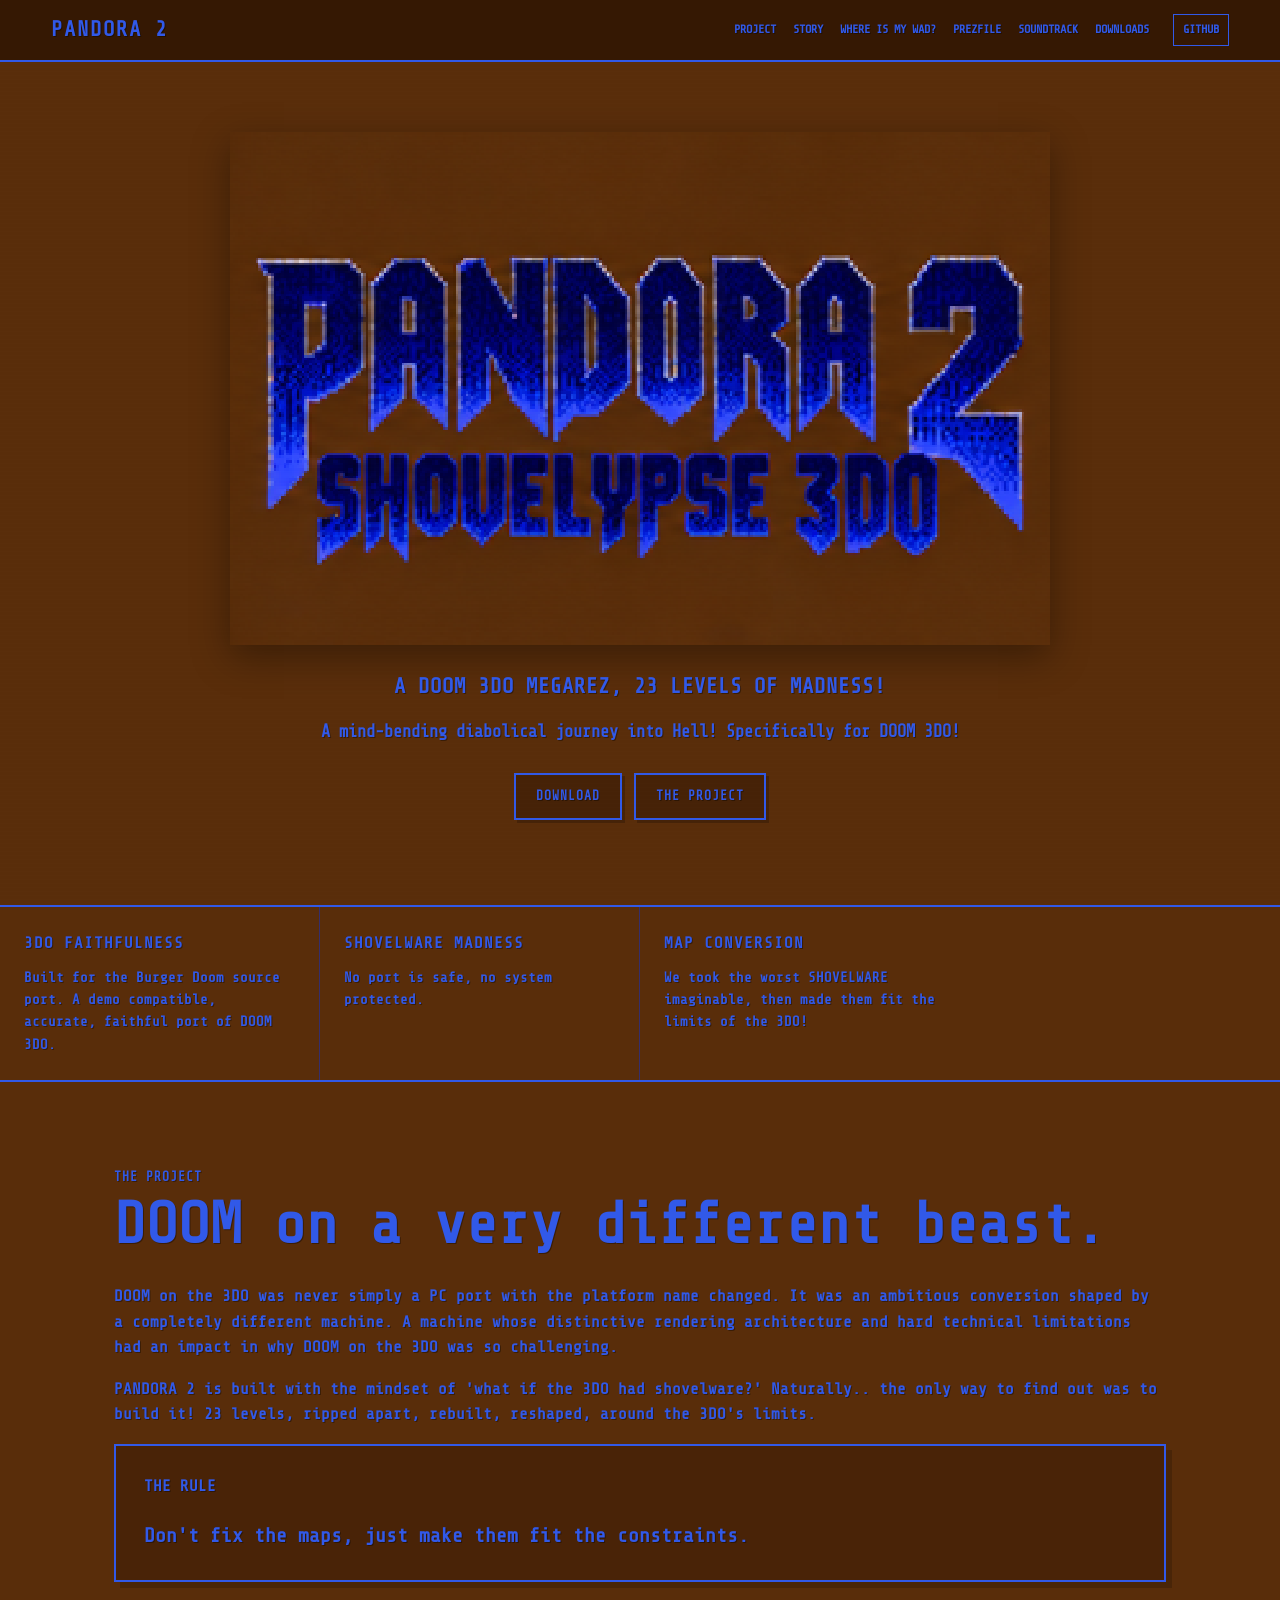
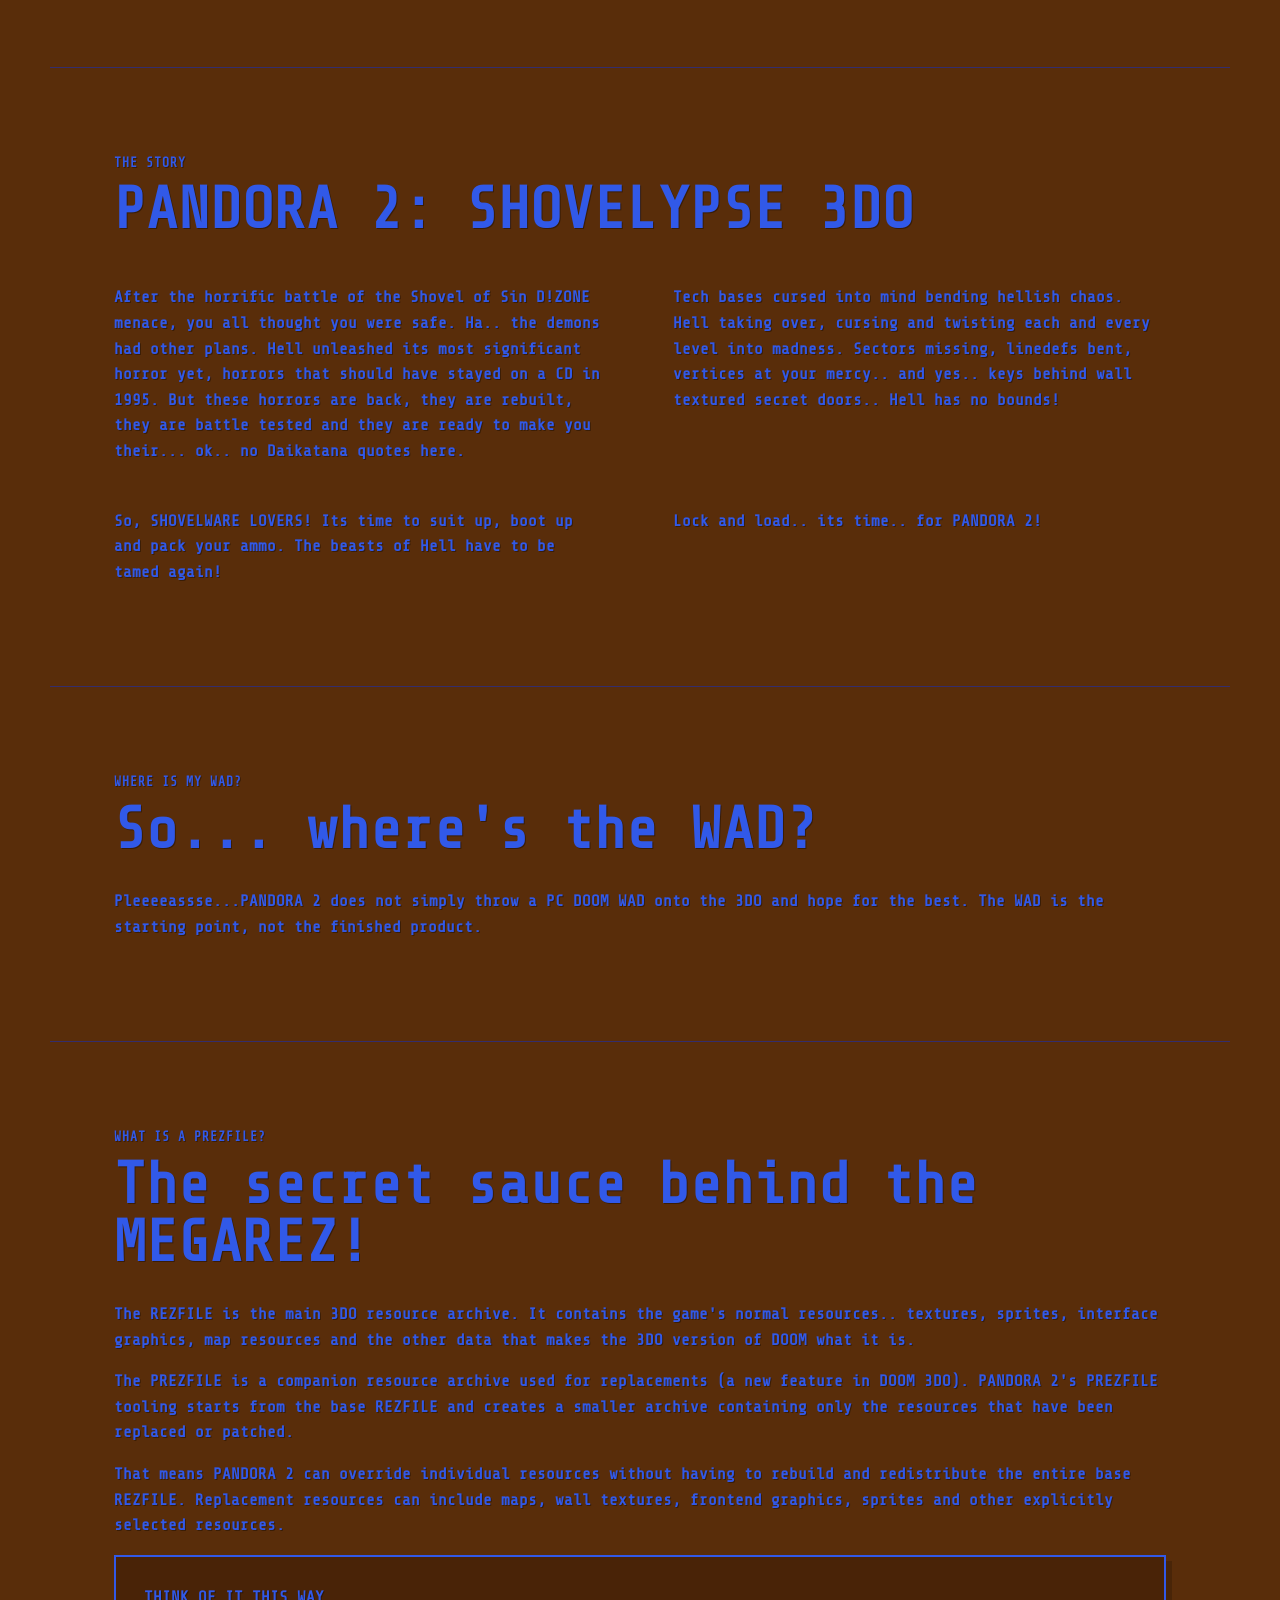
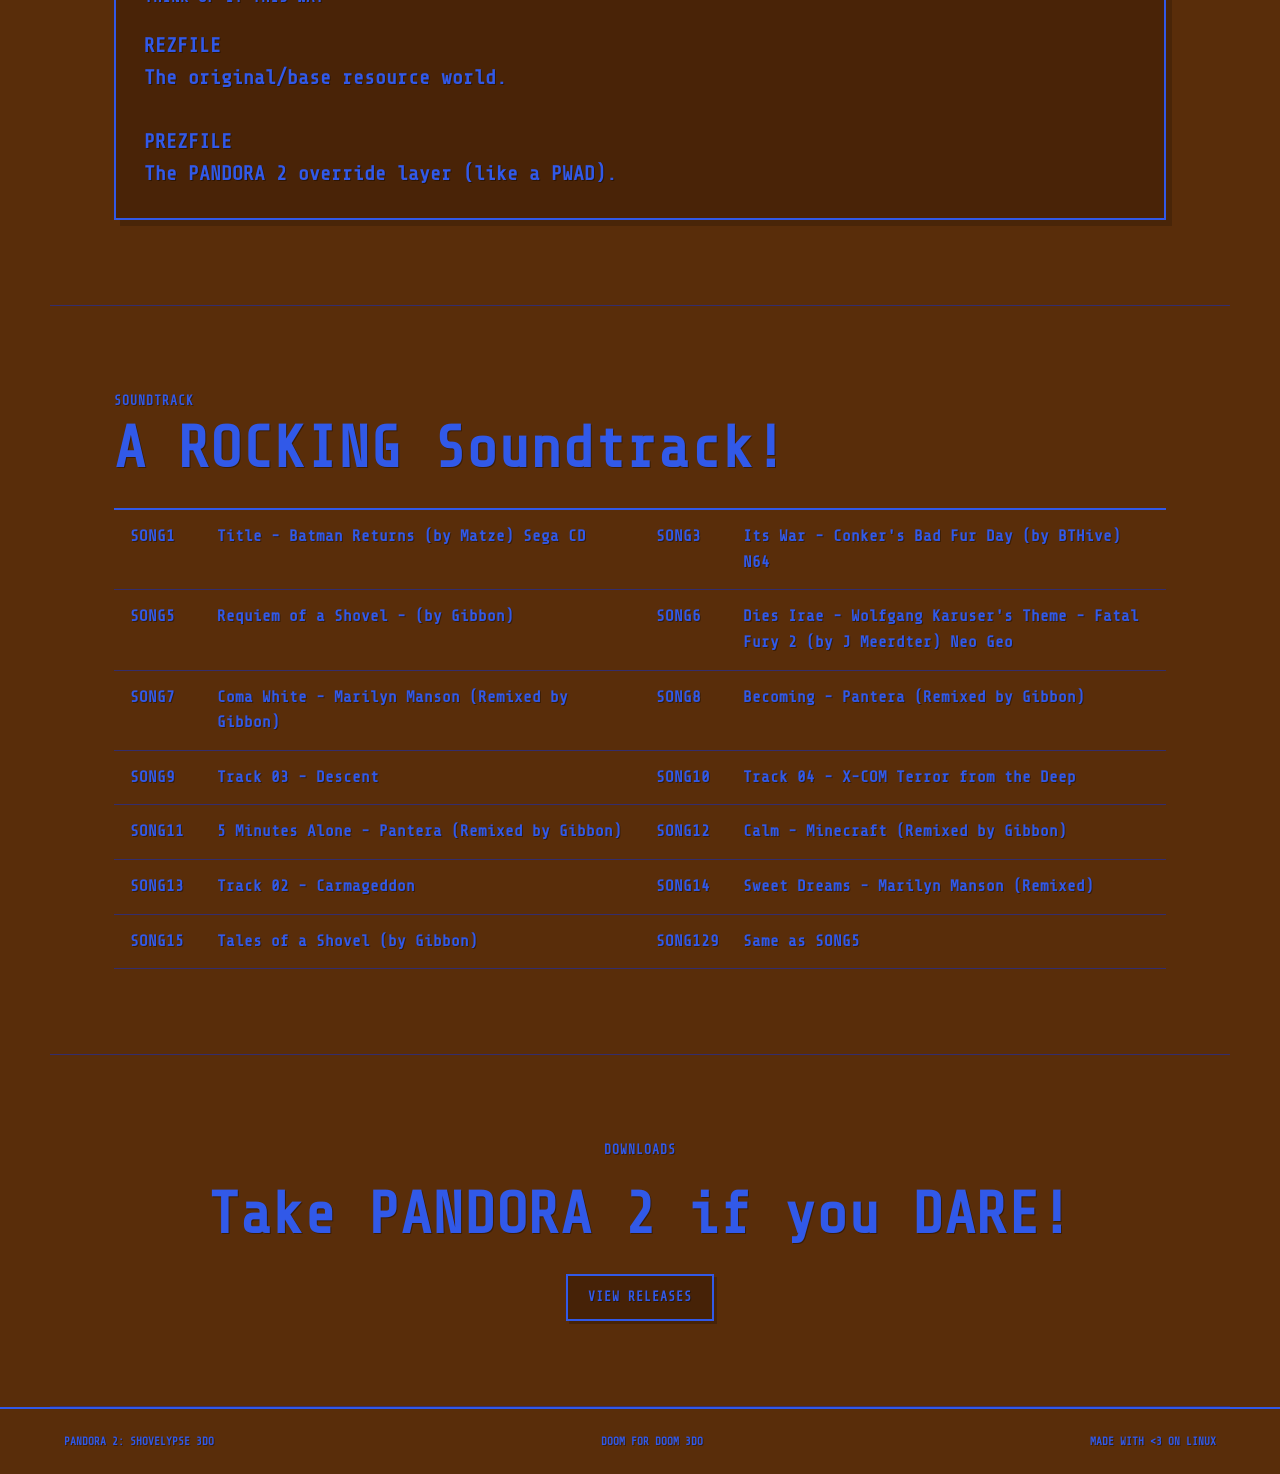
==== docs/index.html @ e382b0c0 "fixing layout" ====
<!doctype html>
<html lang="en">
<head>
  <meta charset="utf-8">
  <meta name="viewport" content="width=device-width, initial-scale=1">
  <title>PANDORA 2: Shovelypse 3DO</title>
  <meta name="description" content="PANDORA 2: Shovelypse 3DO.  A DOOM 3DO MEGAREZ!">
  <link rel="stylesheet" href="style.css">
</head>
<body>
<div class="page">
<header class="site-header">
  <a class="wordmark" href="#top">PANDORA 2</a>
  <nav>
    <a href="#project">PROJECT</a>
    <a href="#story">STORY</a>
    <a href="#where-is-my-wad">WHERE IS MY WAD?</a>
    <a href="#prezfile">PREZFILE</a>
    <a href="#soundtrack">SOUNDTRACK</a>
    <a href="#downloads">DOWNLOADS</a>
  </nav>
  <a class="github" href="https://github.com/atsb/Pandora2" aria-label="PANDORA 2 on GitHub">GITHUB</a>
</header>

<main id="top">
  <section class="hero">
    <div class="hero-title">
      <img src="images/pandora2-title.png" alt="PANDORA 2: Shovelypse 3DO">
    </div>
    <p class="tagline">A DOOM 3DO MEGAREZ, 23 LEVELS OF MADNESS!</p>
    <p class="intro">
      A mind-bending diabolical journey into Hell!  Specifically for DOOM 3DO!
    </p>
    <div class="actions">
      <a class="button" href="#downloads">DOWNLOAD</a>
      <a class="button" href="#project">THE PROJECT</a>
    </div>
  </section>

  <section class="rule-grid">
    <article><b>3DO FAITHFULNESS</b><span>Built for the Burger Doom source port.  A demo compatible, accurate, faithful port of DOOM 3DO.</span></article>
    <article><b>SHOVELWARE MADNESS</b><span>No port is safe, no system protected.</span></article>
    <article><b>MAP CONVERSION</b><span>We took the worst SHOVELWARE imaginable, then made them fit the limits of the 3DO!</span></article>
  </section>

  <section class="content-section" id="project">
    <p class="section-label">THE PROJECT</p>
    <h2>DOOM on a very different beast.</h2>
    <div class="two-col">
      <div>
        <p>
          DOOM on the 3DO was never simply a PC port with the platform name
          changed. It was an ambitious conversion shaped by a completely
          different machine.  A machine whose distinctive rendering architecture and hard
          technical limitations had an impact in why DOOM on the 3DO was so challenging.
        </p>
        <p>
          PANDORA 2 is built with the mindset of 'what if the 3DO had shovelware?'
          Naturally..  the only way to find out was to build it!
          23 levels, ripped apart, rebuilt, reshaped, around the 3DO's limits.
        </p>
      </div>
      <aside class="notice">
        <strong>THE RULE</strong>
        <p>Don't fix the maps, just make them fit the constraints.</p>
      </aside>
    </div>
  </section>

  <section class="content-section" id="story">
    <p class="section-label">THE STORY</p>
    <h2>PANDORA 2: SHOVELYPSE 3DO</h2>
    <div class="story-grid">
      <p>
        After the horrific battle of the Shovel of Sin D!ZONE menace,
        you all thought you were safe.  Ha..  the demons had other plans.
        Hell unleashed its most significant horror yet, horrors that
        should have stayed on a CD in 1995.  But these horrors are back,
        they are rebuilt, they are battle tested and they are ready to make you their...
        ok..  no Daikatana quotes here.
      </p>
      <p>
        Tech bases cursed into mind bending hellish chaos.  Hell taking
        over, cursing and twisting each and every level into madness.
        Sectors missing, linedefs bent, vertices at your mercy..  and
        yes..  keys behind wall textured secret doors..  Hell has no bounds!
      </p>
      <p>
        So, SHOVELWARE LOVERS!  Its time to suit up, boot up and pack your ammo.
        The beasts of Hell have to be tamed again!
      </p>
      <p>
        Lock and load..  its time..  for PANDORA 2!
      </p>
    </div>
  </section>

  <section class="content-section" id="where-is-my-wad">
    <p class="section-label">WHERE IS MY WAD?</p>
    <h2>So... where's the WAD?</h2>
    <div class="two-col">
      <div>
        <p>
          Pleeeeassse...PANDORA 2 does not simply throw a PC DOOM WAD onto 
          the 3DO and hope for the best.  The WAD is the starting 
          point, not the finished product.
        </p>
      </div>
    </div>
  </section>

  <section class="content-section" id="prezfile">
    <p class="section-label">WHAT IS A PREZFILE?</p>
    <h2>The secret sauce behind the MEGAREZ!</h2>
    <div class="two-col">
      <div>
        <p>
          The <strong>REZFILE</strong> is the main 3DO resource archive.  It
          contains the game's normal resources.. textures, sprites, interface
          graphics, map resources and the other data that makes the 3DO
          version of DOOM what it is.
        </p>
        <p>
          The <strong>PREZFILE</strong> is a companion resource archive used
          for replacements (a new feature in DOOM 3DO).  PANDORA 2's 
          PREZFILE tooling starts from the base REZFILE and creates 
          a smaller archive containing only the resources that have been 
          replaced or patched.
        </p>
        <p>
          That means PANDORA 2 can override individual resources without
          having to rebuild and redistribute the entire base REZFILE.
          Replacement resources can include maps, wall textures, frontend
          graphics, sprites and other explicitly selected resources.
        </p>
      </div>
      <aside class="notice">
        <strong>THINK OF IT THIS WAY</strong>
        <p>
          <b>REZFILE</b><br>
          The original/base resource world.
          <br><br>
          <b>PREZFILE</b><br>
          The PANDORA 2 override layer (like a PWAD).
        </p>
      </aside>
    </div>
  </section>

  <section class="content-section soundtrack" id="soundtrack">
    <p class="section-label">SOUNDTRACK</p>
    <h2>A ROCKING Soundtrack!</h2>
    <div class="tracks">
      <div><b>SONG1</b><span>Title - Batman Returns (by Matze) Sega CD</span></div>
      <div><b>SONG3</b><span>Its War - Conker's Bad Fur Day (by BTHive) N64</span></div>
      <div><b>SONG5</b><span>Requiem of a Shovel - (by Gibbon)</span></div>
      <div><b>SONG6</b><span>Dies Irae - Wolfgang Karuser's Theme - Fatal Fury 2 (by J Meerdter) Neo Geo</span></div>
      <div><b>SONG7</b><span>Coma White - Marilyn Manson (Remixed by Gibbon)</span></div>
      <div><b>SONG8</b><span>Becoming - Pantera (Remixed by Gibbon)</span></div>
      <div><b>SONG9</b><span>Track 03 - Descent</span></div>
      <div><b>SONG10</b><span>Track 04 - X-COM Terror from the Deep</span></div>
      <div><b>SONG11</b><span>5 Minutes Alone - Pantera (Remixed by Gibbon)</span></div>
      <div><b>SONG12</b><span>Calm - Minecraft (Remixed by Gibbon)</span></div>
      <div><b>SONG13</b><span>Track 02 - Carmageddon</span></div>
      <div><b>SONG14</b><span>Sweet Dreams - Marilyn Manson (Remixed)</span></div>
      <div><b>SONG15</b><span>Tales of a Shovel (by Gibbon)</span></div>
      <div><b>SONG129</b><span>Same as SONG5</span></div>
    </div>
  </section>

  <section class="content-section downloads" id="downloads">
    <p class="section-label">DOWNLOADS</p>
    <h2>Take PANDORA 2 if you DARE!</h2>
    <a class="button" href="https://github.com/atsb/Pandora2/releases">VIEW RELEASES</a>
  </section>
</main>

<footer>
  <span>PANDORA 2: SHOVELYPSE 3DO</span>
  <span>DOOM FOR DOOM 3DO</span>
  <span>MADE WITH &lt;3 ON LINUX</span>
</footer>
</div>
<script src="script.js"></script>
</body>
</html>
---- docs/style.css ----
@import url('https://fonts.googleapis.com/css2?family=Share+Tech+Mono&display=swap');

:root {
  --brown: #592d0a;
  --brown-dark: #351804;
  --blue: #3159e8;
  --blue-bright: #3159e8;
  --line: rgba(23, 47, 189, .55);
}

* { box-sizing: border-box; }
html { scroll-behavior: smooth; }
body {
  margin: 0;
  background: var(--brown);
  color: var(--blue);
  font-family: "Share Tech Mono", monospace;
  font-size: 16px;
  line-height: 1.6;
  font-weight: 700;
  text-shadow: 1px 1px 0 rgba(0,0,0,.35);
}
body:before {
  content: "";
  position: fixed;
  inset: 0;
  pointer-events: none;
  opacity: .08;
  background-image: repeating-linear-gradient(0deg, rgba(255,255,255,.12) 0, rgba(255,255,255,.12) 1px, transparent 1px, transparent 4px);
  mix-blend-mode: overlay;
}
a { color: var(--blue-bright); text-decoration: none; }
a:hover { color: #5879ff; text-shadow: 0 0 8px rgba(49,89,232,.45); }

.site-header {
  position: sticky;
  top: 0;
  z-index: 20;
  min-height: 62px;
  padding: 10px 4vw;
  display: flex;
  align-items: center;
  gap: 24px;
  background: rgba(53,24,4,.96);
  border-bottom: 2px solid var(--blue);
}
.wordmark {
  color: var(--blue-bright);
  font-size: 21px;
  font-weight: bold;
  letter-spacing: 2px;
  white-space: nowrap;
}
nav {
  margin-left: auto;
  display: flex;
  flex-wrap: wrap;
  justify-content: flex-end;
  gap: 17px;
  font-size: 12px;
}
nav a { color: var(--blue-bright); }
.github {
  border: 1px solid var(--blue);
  padding: 5px 9px;
  font-size: 12px;
  white-space: nowrap;
}

.hero {
  max-width: 1180px;
  margin: auto;
  padding: 70px 5vw 85px;
  text-align: center;
}
.hero-title {
  max-width: 820px;
  margin: 0 auto 20px;
}
.hero-title img {
  display: block;
  width: 100%;
  height: auto;
  image-rendering: pixelated;
  box-shadow: 0 12px 35px rgba(0,0,0,.35);
}
.tagline {
  margin: 25px auto 10px;
  color: var(--blue-bright);
  font-size: clamp(14px, 2vw, 21px);
  letter-spacing: 1px;
}
.intro {
  max-width: 760px;
  margin: 15px auto;
  color: var(--blue);
  font-size: 17px;
}
.actions {
  margin-top: 28px;
  display: flex;
  justify-content: center;
  flex-wrap: wrap;
  gap: 12px;
}
.button {
  display: inline-block;
  padding: 11px 20px;
  color: var(--blue-bright);
  border: 2px solid var(--blue);
  background: rgba(53,24,4,.5);
  font-size: 13px;
  font-weight: bold;
  letter-spacing: 1px;
  box-shadow: 3px 3px 0 rgba(0,0,0,.22);
}
.button:hover {
  color: var(--brown);
  background: var(--blue-bright);
  text-shadow: none;
}

.rule-grid {
  display: grid;
  grid-template-columns: repeat(4, 1fr);
  border-top: 2px solid var(--blue);
  border-bottom: 2px solid var(--blue);
}
.rule-grid article {
  min-height: 145px;
  padding: 24px;
  border-right: 1px solid var(--line);
}
.rule-grid article:last-child { border-right: 0; }
.rule-grid b, .section-label {
  color: var(--blue-bright);
  letter-spacing: 1px;
}
.rule-grid span {
  display: block;
  margin-top: 10px;
  color: var(--blue);
  font-size: 14px;
}

.content-section {
  max-width: 1180px;
  margin: auto;
  padding: 85px 5vw;
  border-bottom: 1px solid var(--line);
}
.section-label {
  margin: 0;
  font-size: 13px;
}
h2 {
  margin: 8px 0 30px;
  color: var(--blue-bright);
  font-size: clamp(30px, 5vw, 58px);
  line-height: 1;
  letter-spacing: 1px;
}
p,
.intro,
.rule-grid span,
.story-grid p,
.tracks span,
footer,
nav,
.small-note {
  font-weight: 700;
}
.notice {
  align-self: center;
  padding: 28px;
  border: 2px solid var(--blue);
  background: rgba(53,24,4,.45);
  box-shadow: 6px 6px 0 rgba(0,0,0,.18);
}
.notice strong { color: var(--blue-bright); }
.notice p { margin-bottom: 0; font-size: 20px; }

.story-grid {
  display: grid;
  grid-template-columns: 1fr 1fr;
  gap: 12px 65px;
}
.story-grid p { font-size: 16px; }

.center-intro {
  max-width: 760px;
  margin: 0 auto 35px;
  text-align: center;
}
.pipeline {
  max-width: 650px;
  margin: auto;
  display: flex;
  flex-direction: column;
  align-items: center;
  gap: 9px;
}
.pipeline div {
  width: 100%;
  padding: 15px;
  text-align: center;
  color: var(--blue-bright);
  border: 2px solid var(--blue);
  background: rgba(53,24,4,.45);
}
.pipeline i {
  color: var(--blue-bright);
  font-style: normal;
}

.screen-grid {
  display: grid;
  grid-template-columns: repeat(3, 1fr);
  gap: 20px;
}
figure { margin: 0; }
.shot {
  aspect-ratio: 16 / 9;
  display: grid;
  place-items: center;
  text-align: center;
  color: var(--blue);
  border: 2px dashed var(--blue);
  background: repeating-linear-gradient(0deg, rgba(23,47,189,.06) 0, rgba(23,47,189,.06) 1px, transparent 1px, transparent 4px), var(--brown-dark);
  font-size: 13px;
  letter-spacing: 1px;
}
figcaption {
  padding-top: 9px;
  color: var(--blue-bright);
}
.small-note { font-size: 12px; }

.soundtrack h2 { max-width: 850px; }
.tracks {
  display: grid;
  grid-template-columns: 1fr 1fr;
  border-top: 2px solid var(--blue);
}
.tracks div {
  padding: 14px 16px;
  border-bottom: 1px solid var(--line);
  display: grid;
  grid-template-columns: 75px 1fr;
  gap: 12px;
}
.tracks b { color: var(--blue-bright); }
.tracks span { color: var(--blue); }

.downloads { text-align: center; }
.downloads p { max-width: 700px; margin: 0 auto 25px; }

footer {
  padding: 24px 5vw;
  display: flex;
  justify-content: space-between;
  flex-wrap: wrap;
  gap: 12px;
  color: var(--blue);
  border-top: 2px solid var(--blue);
  font-size: 11px;
}

@media (max-width: 850px) {
  nav { display: none; }
  .rule-grid, .two-col, .story-grid, .screen-grid, .tracks { grid-template-columns: 1fr; }
  .rule-grid article { border-right: 0; border-bottom: 1px solid var(--line); }
  .content-section { padding-top: 65px; padding-bottom: 65px; }
  .tracks div { grid-template-columns: 70px 1fr; }
}
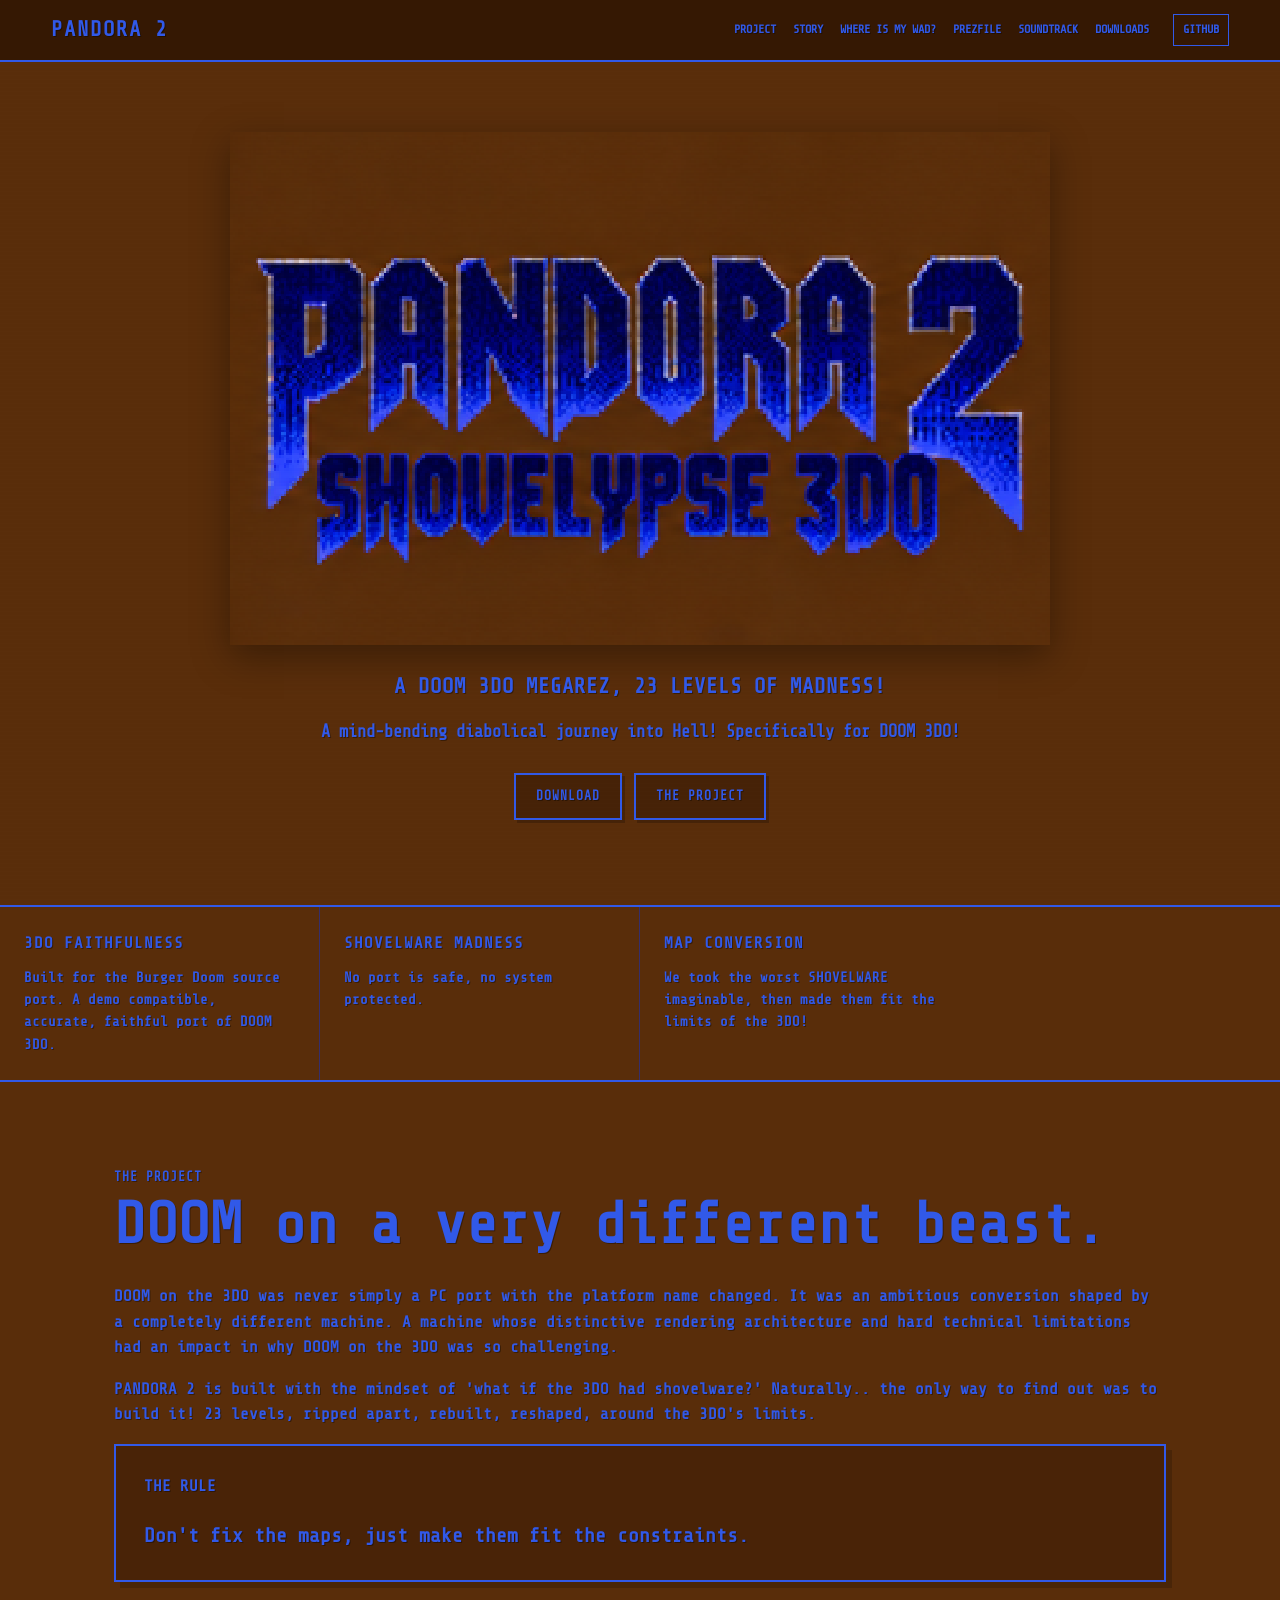
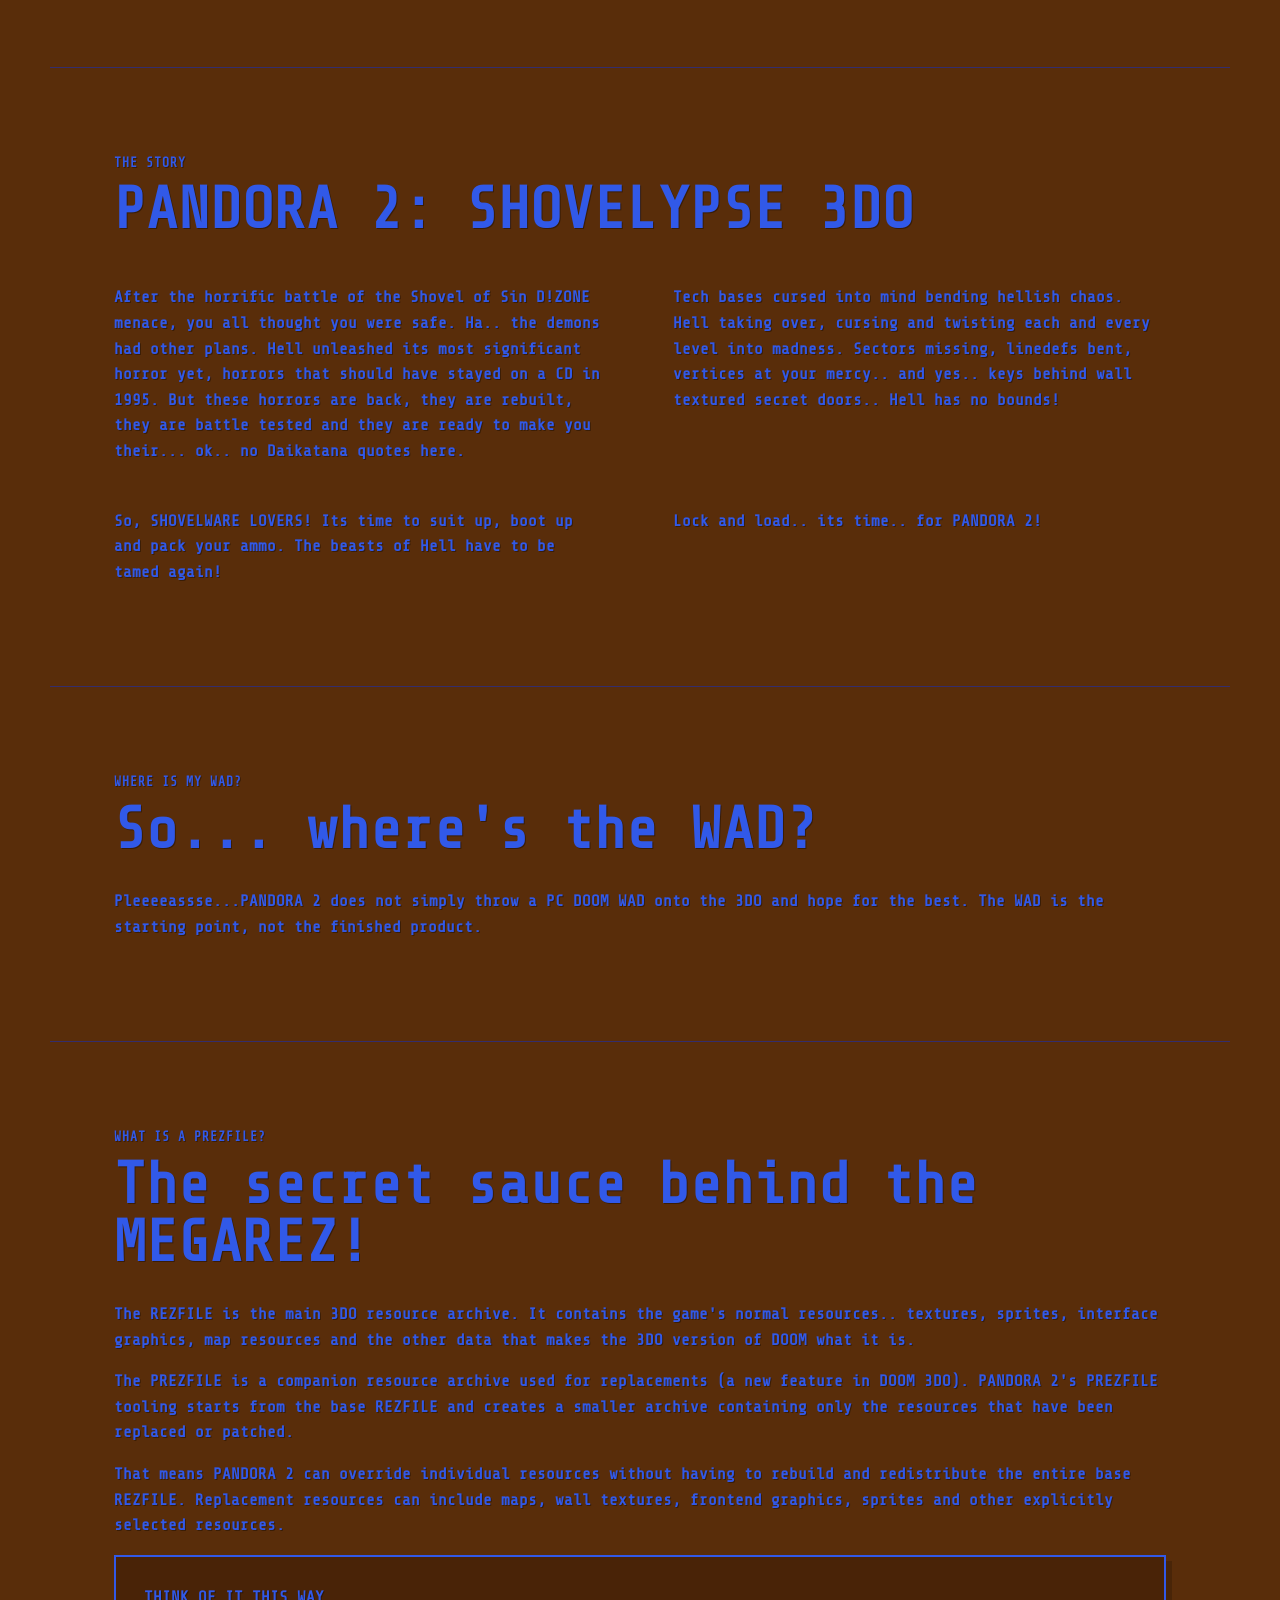
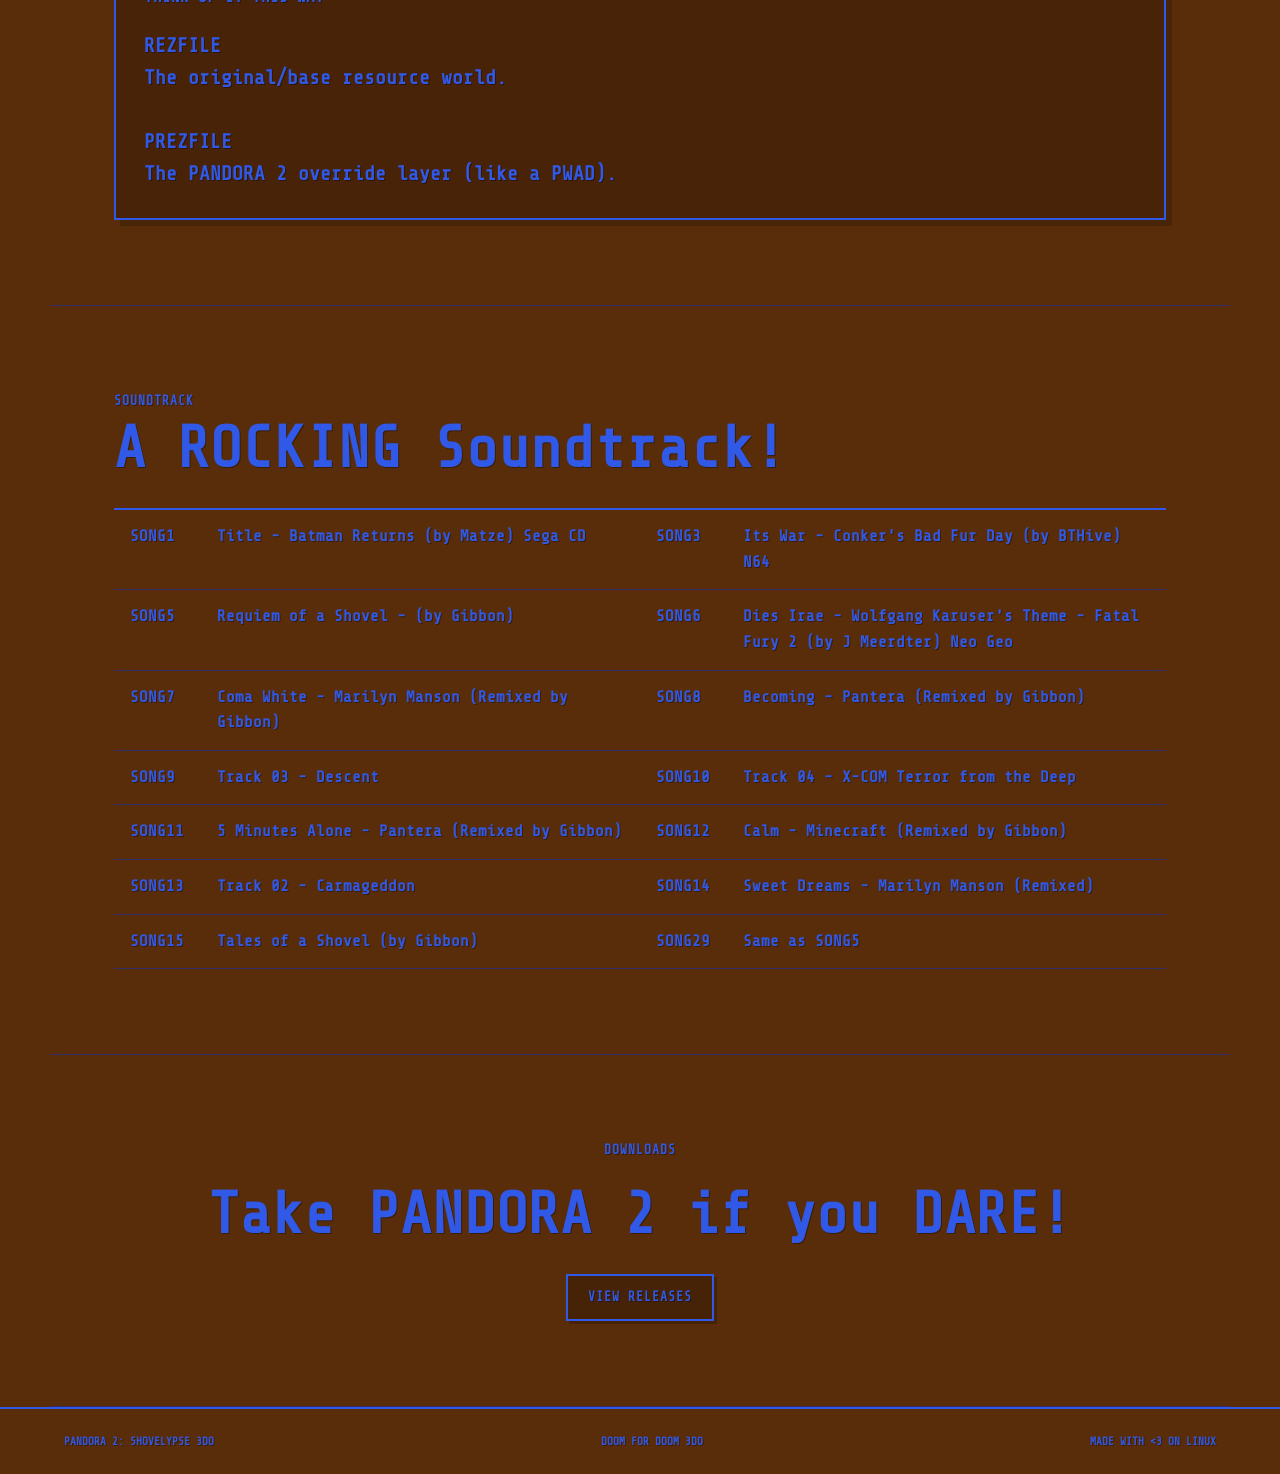
==== commit fce7f0bc: "fixing a typo" ====
--- a/docs/index.html
+++ b/docs/index.html
@@ -164,7 +164,7 @@
       <div><b>SONG13</b><span>Track 02 - Carmageddon</span></div>
       <div><b>SONG14</b><span>Sweet Dreams - Marilyn Manson (Remixed)</span></div>
       <div><b>SONG15</b><span>Tales of a Shovel (by Gibbon)</span></div>
-      <div><b>SONG129</b><span>Same as SONG5</span></div>
+      <div><b>SONG29</b><span>Same as SONG5</span></div>
     </div>
   </section>
 
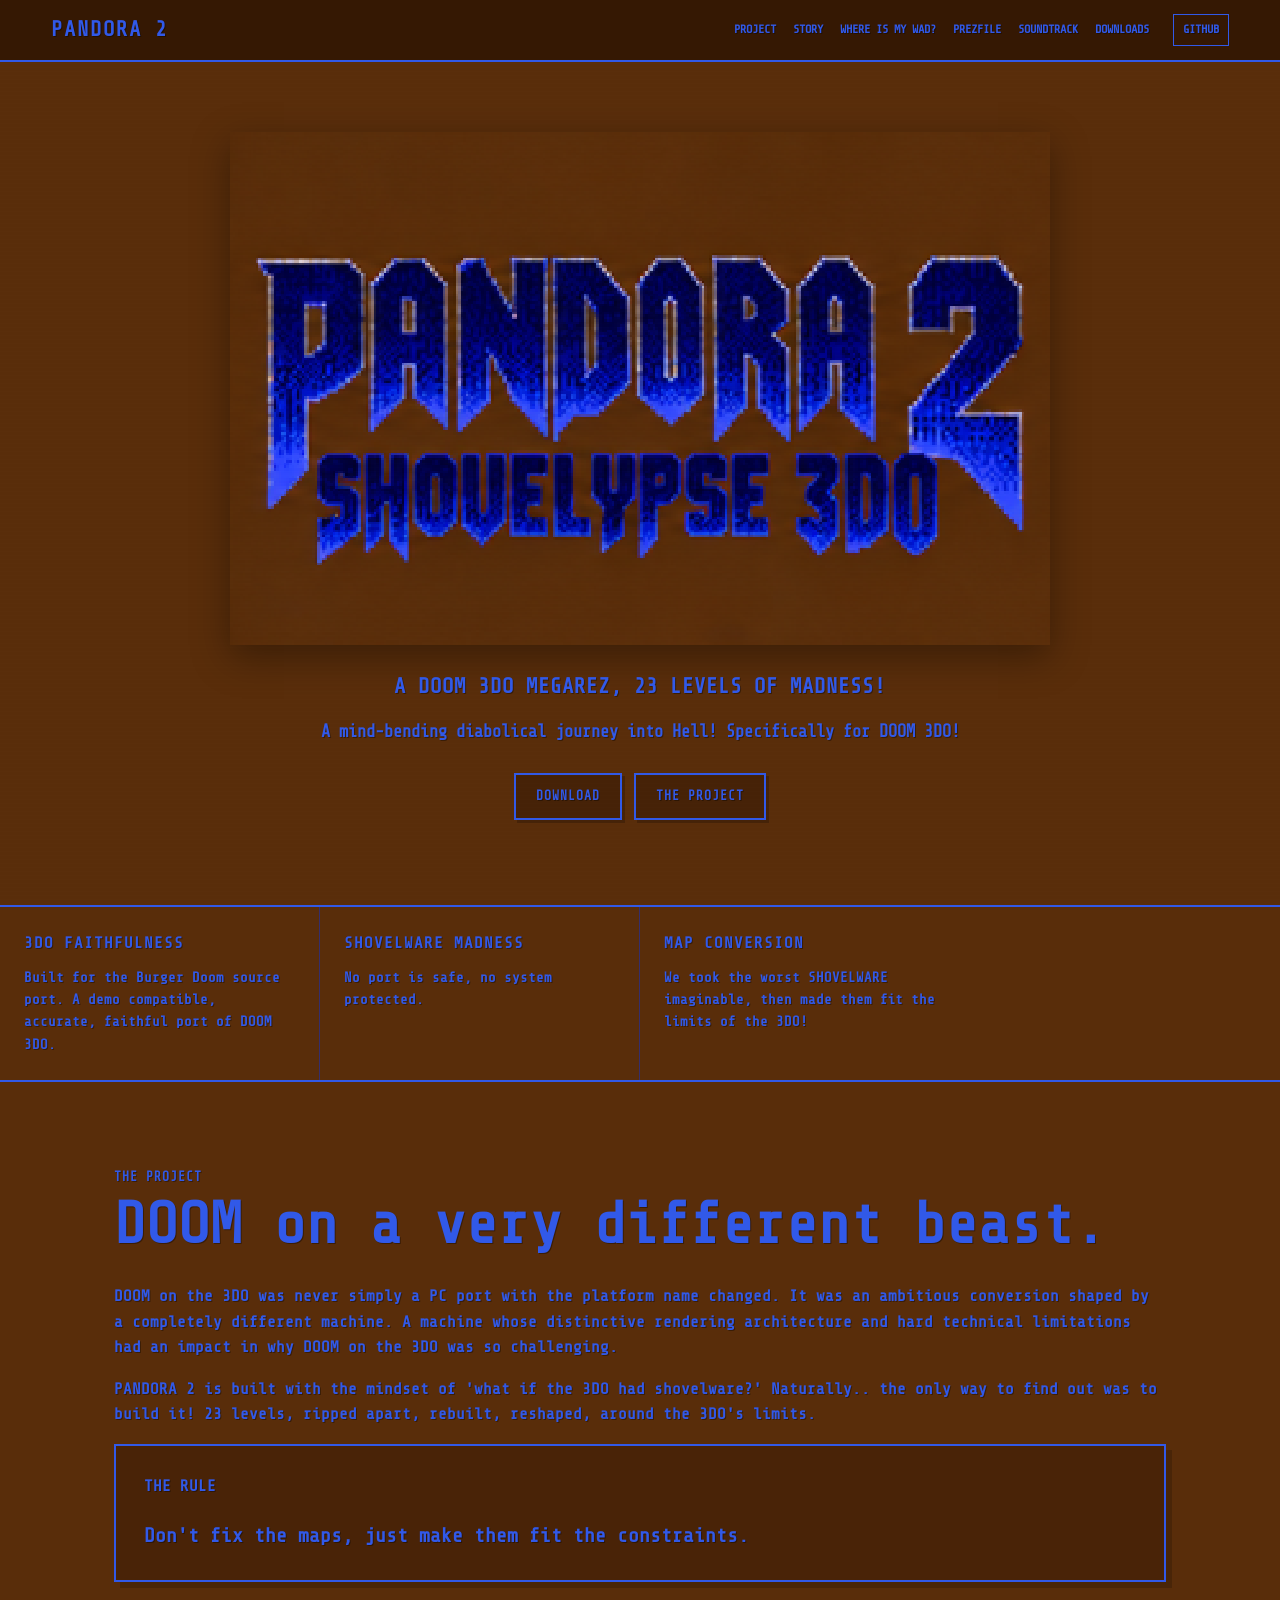
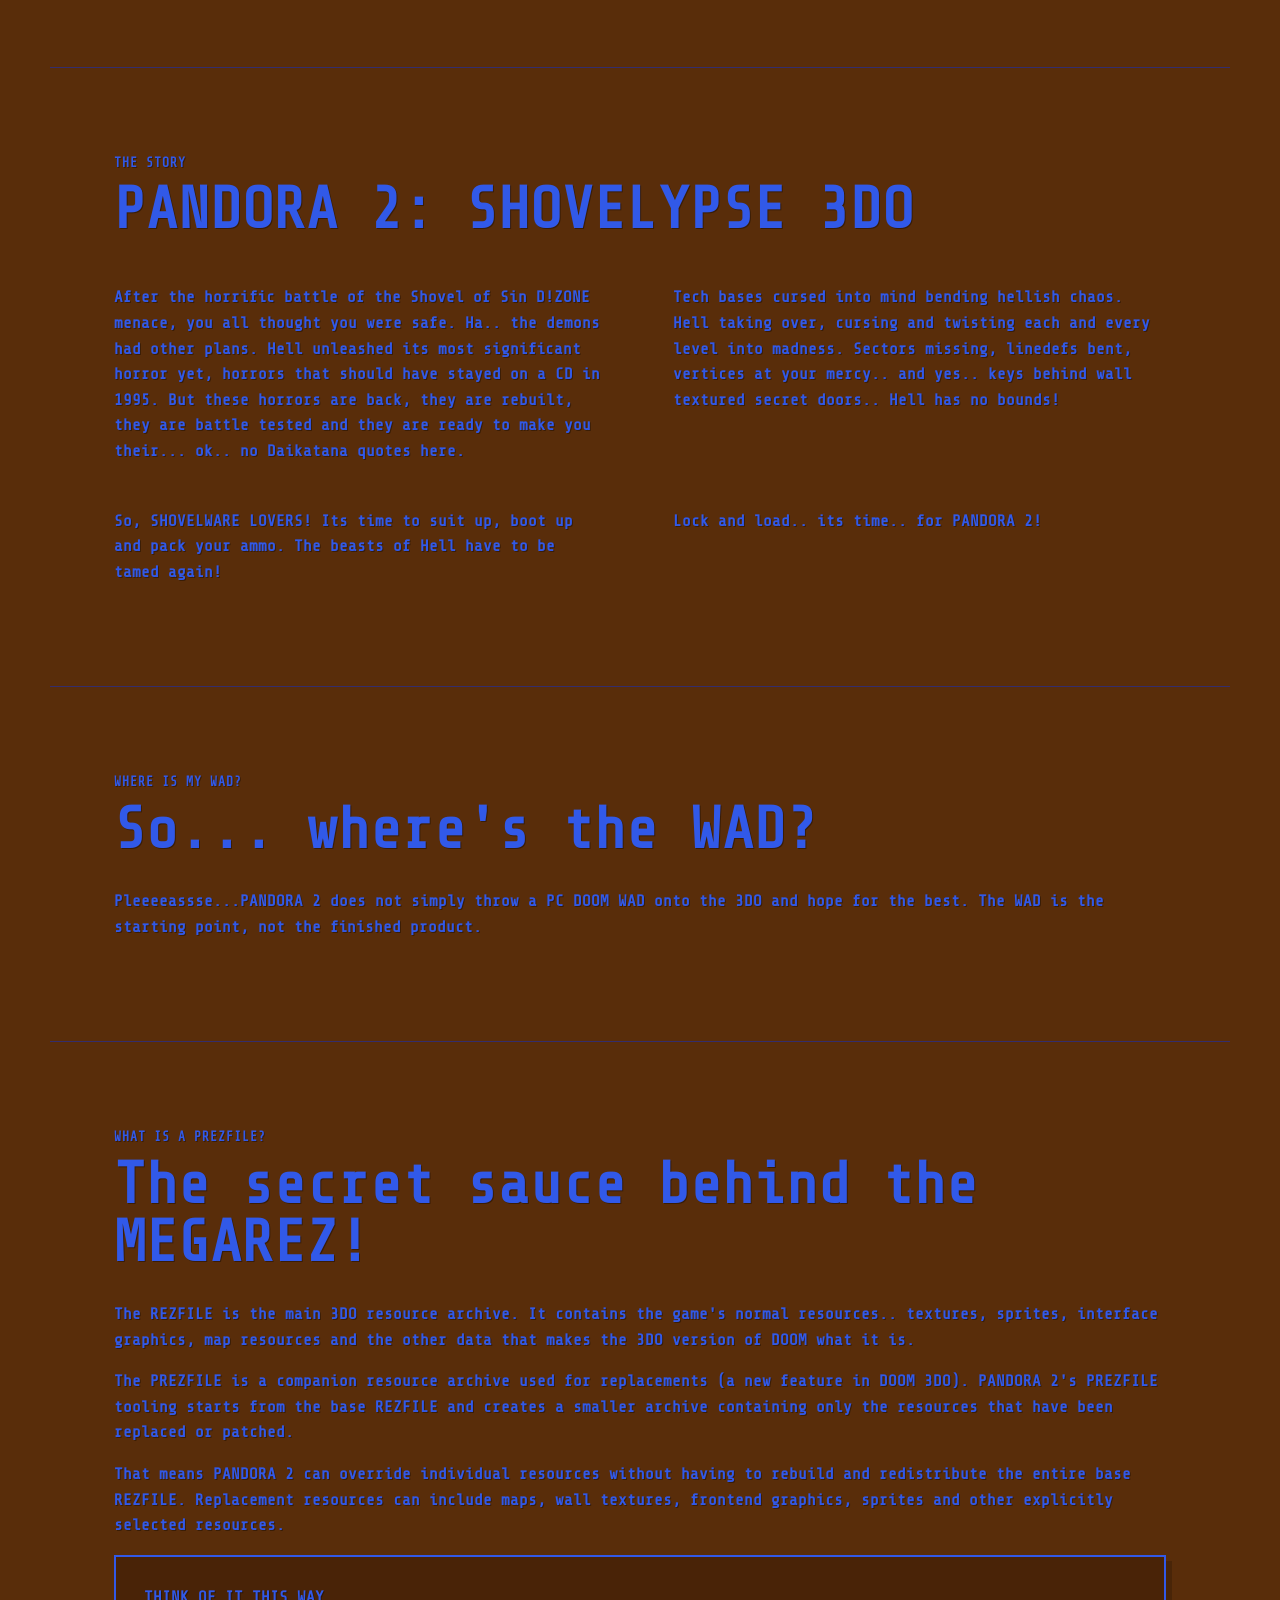
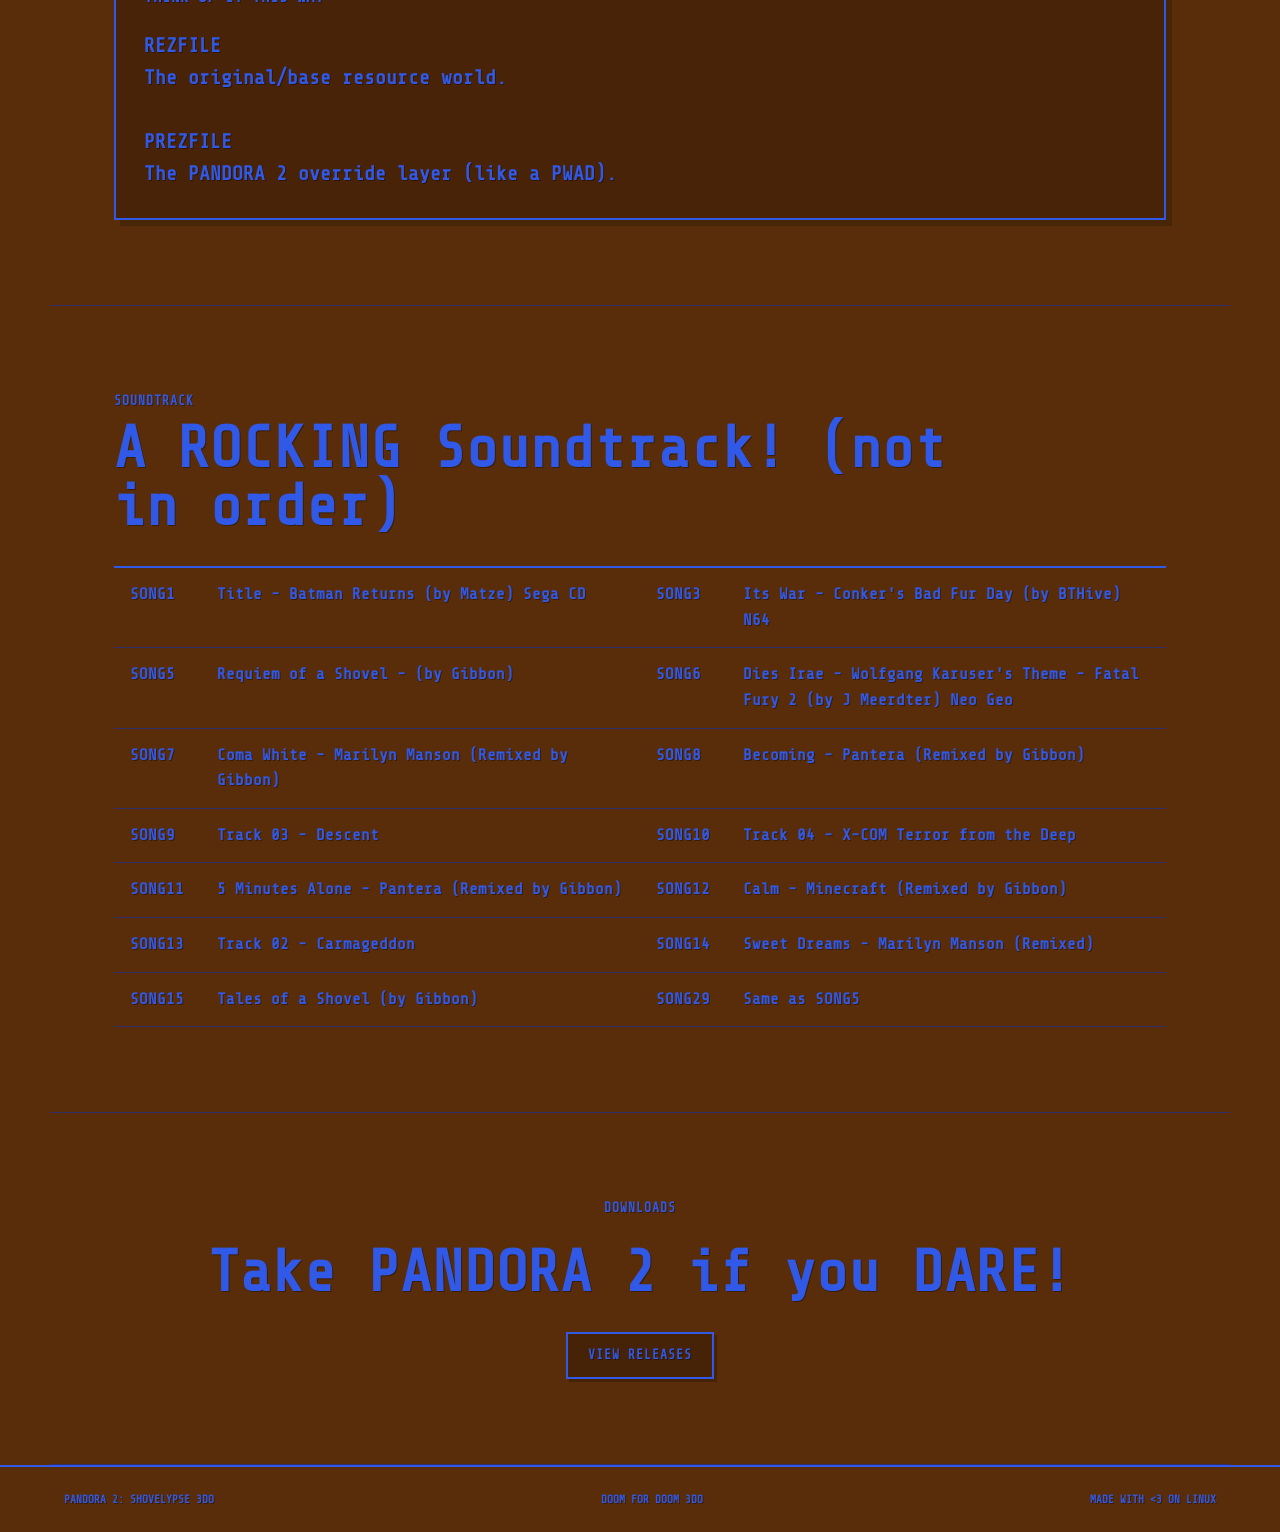
==== commit 93a26ac6: "adding clarity on order of songs" ====
--- a/docs/index.html
+++ b/docs/index.html
@@ -149,7 +149,7 @@
 
   <section class="content-section soundtrack" id="soundtrack">
     <p class="section-label">SOUNDTRACK</p>
-    <h2>A ROCKING Soundtrack!</h2>
+    <h2>A ROCKING Soundtrack! (not in order)</h2>
     <div class="tracks">
       <div><b>SONG1</b><span>Title - Batman Returns (by Matze) Sega CD</span></div>
       <div><b>SONG3</b><span>Its War - Conker's Bad Fur Day (by BTHive) N64</span></div>
